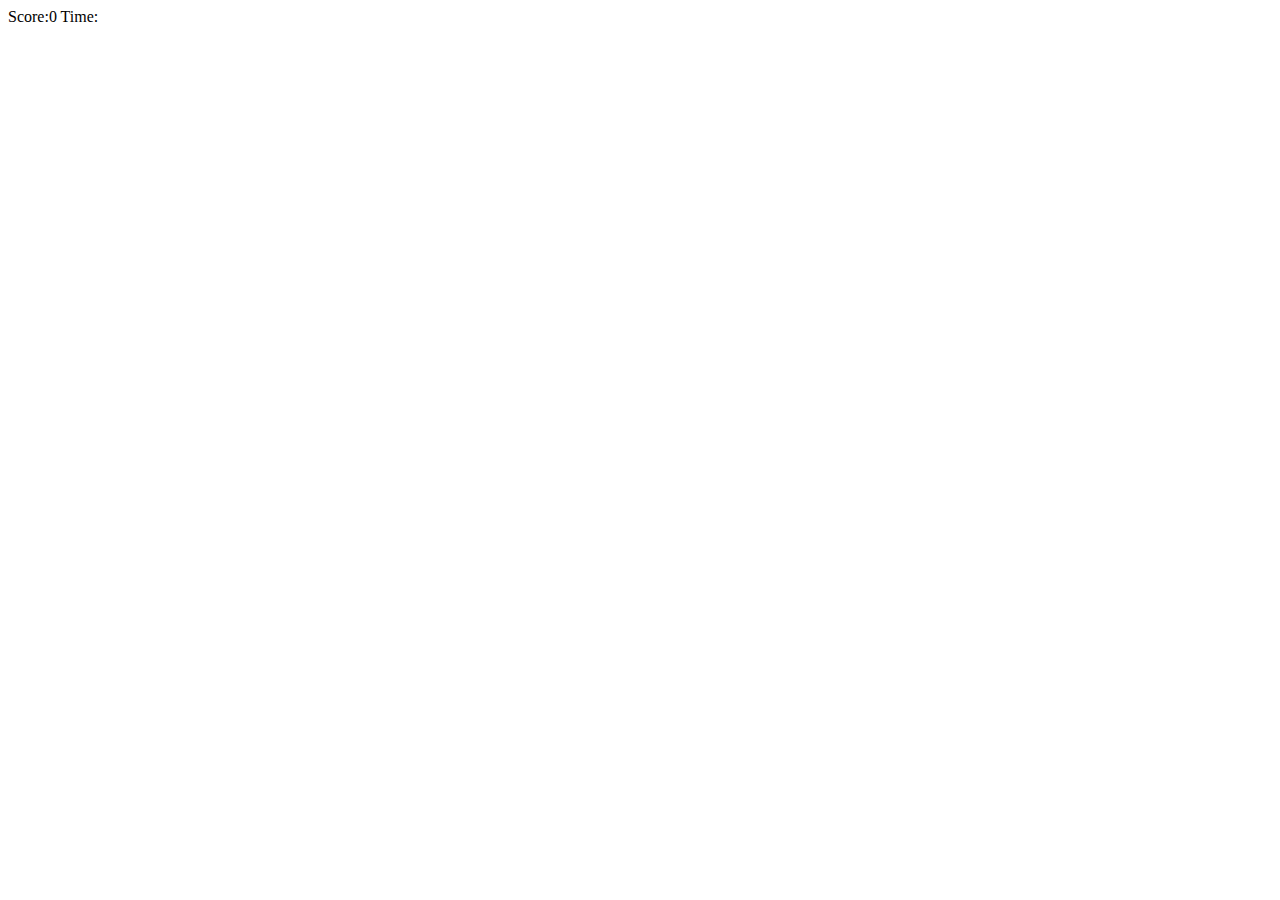
==== Unit 5/index.html @ 0040af4f "add MosquitoFight page" ====
<!DOCTYPE html>
<html lang="en">

<head>
    <meta charset="UTF-8">
    <meta name="viewport" content="width=device-width, initial-scale=1.0">
    <meta http-equiv="X-UA-Compatible" content="ie=edge">
    <title>MosquitoFight</title>
</head>

<body>
    <div id="info">
        <span>Score:</span><span id="score-board">0</span>
        <span>Time:</span><span id="counter"></span>
    </div>
    <script src="mosquitoFight.js"></script>
</body>

</html>
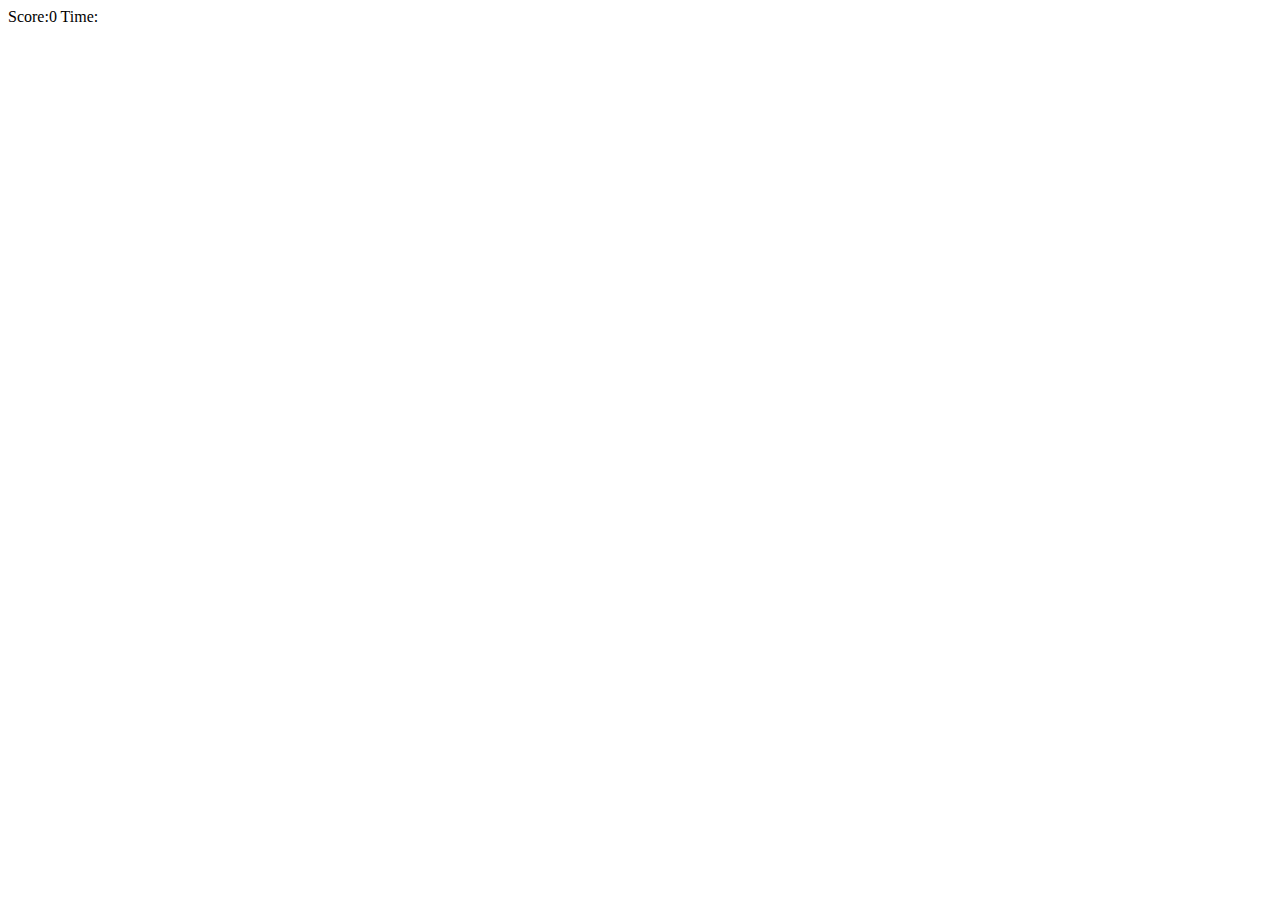
==== commit 24572dcc: "create tenbura every second" ====
--- a/Unit 5/index.html
+++ b/Unit 5/index.html
@@ -5,6 +5,7 @@
     <meta charset="UTF-8">
     <meta name="viewport" content="width=device-width, initial-scale=1.0">
     <meta http-equiv="X-UA-Compatible" content="ie=edge">
+    <link rel="stylesheet" href="mosquitoFight.css">
     <title>MosquitoFight</title>
 </head>
 
--- a/Unit 5/mosquitoFight.css
+++ b/Unit 5/mosquitoFight.css
@@ -0,0 +1,8 @@
+html,
+body {
+    height: 100%;
+}
+
+body {
+    cursor: url('images/syou.png'), url('images/syou.png'), auto;
+}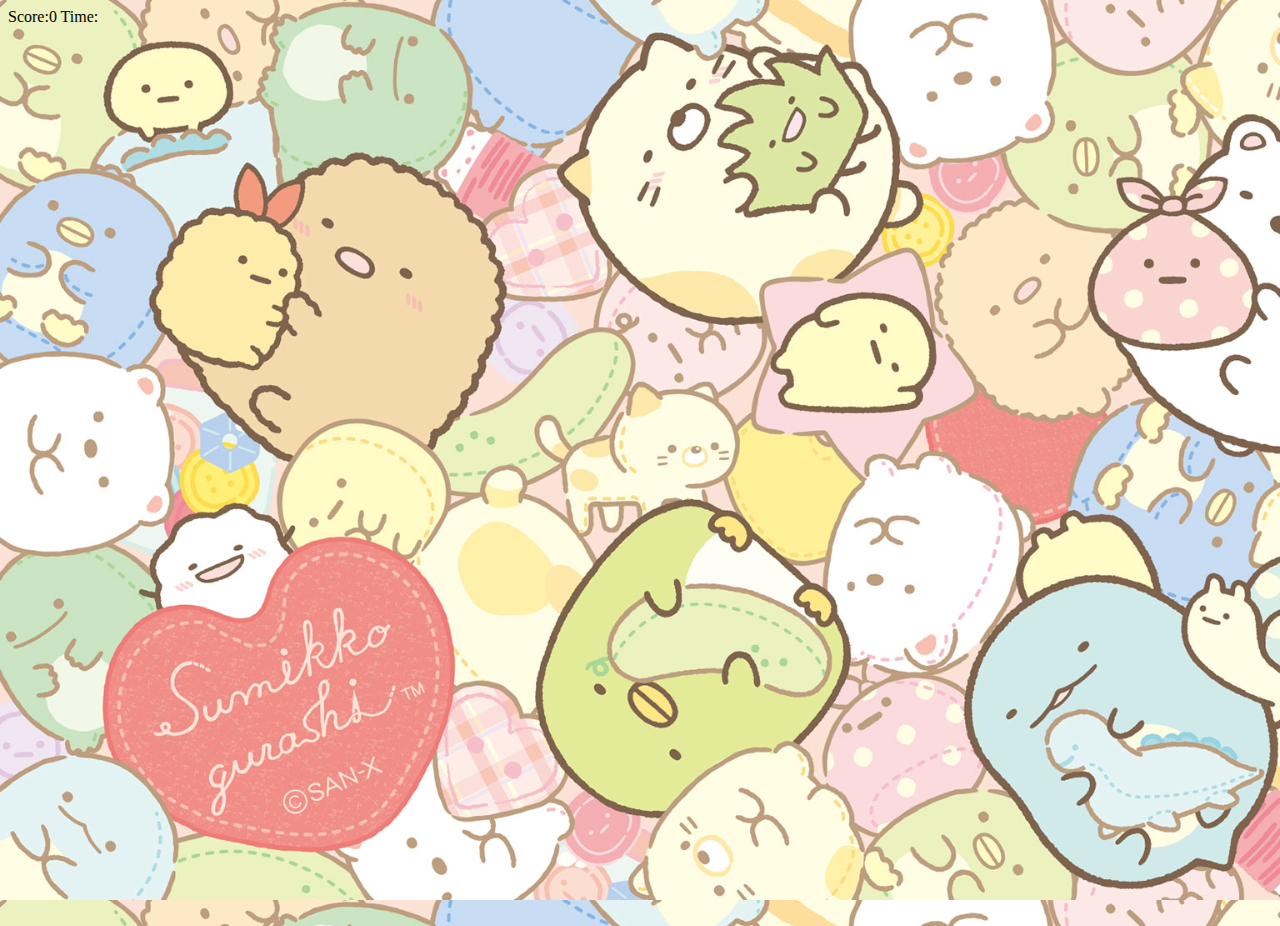
==== commit 4d2f16c5: "fixed bug" ====
--- a/Unit 5/index.html
+++ b/Unit 5/index.html
@@ -14,6 +14,7 @@
         <span>Score:</span><span id="score-board">0</span>
         <span>Time:</span><span id="counter"></span>
     </div>
+    <div class="divBody" id="divBody"></div>
     <script src="mosquitoFight.js"></script>
 </body>
 
--- a/Unit 5/mosquitoFight.css
+++ b/Unit 5/mosquitoFight.css
@@ -4,5 +4,16 @@
 }
 
 body {
-    cursor: url('images/syou.png'), url('images/syou.png'), auto;
+    background-image: url('images/bg.jpg');
+    background-size: cover;
+    cursor: url('images/syou.png'), auto;
+}
+
+body:active {
+    cursor: url('images/syou-rot.png'), auto;
+}
+
+.divBody {
+    width: 100%;
+    height: 100%;
 }